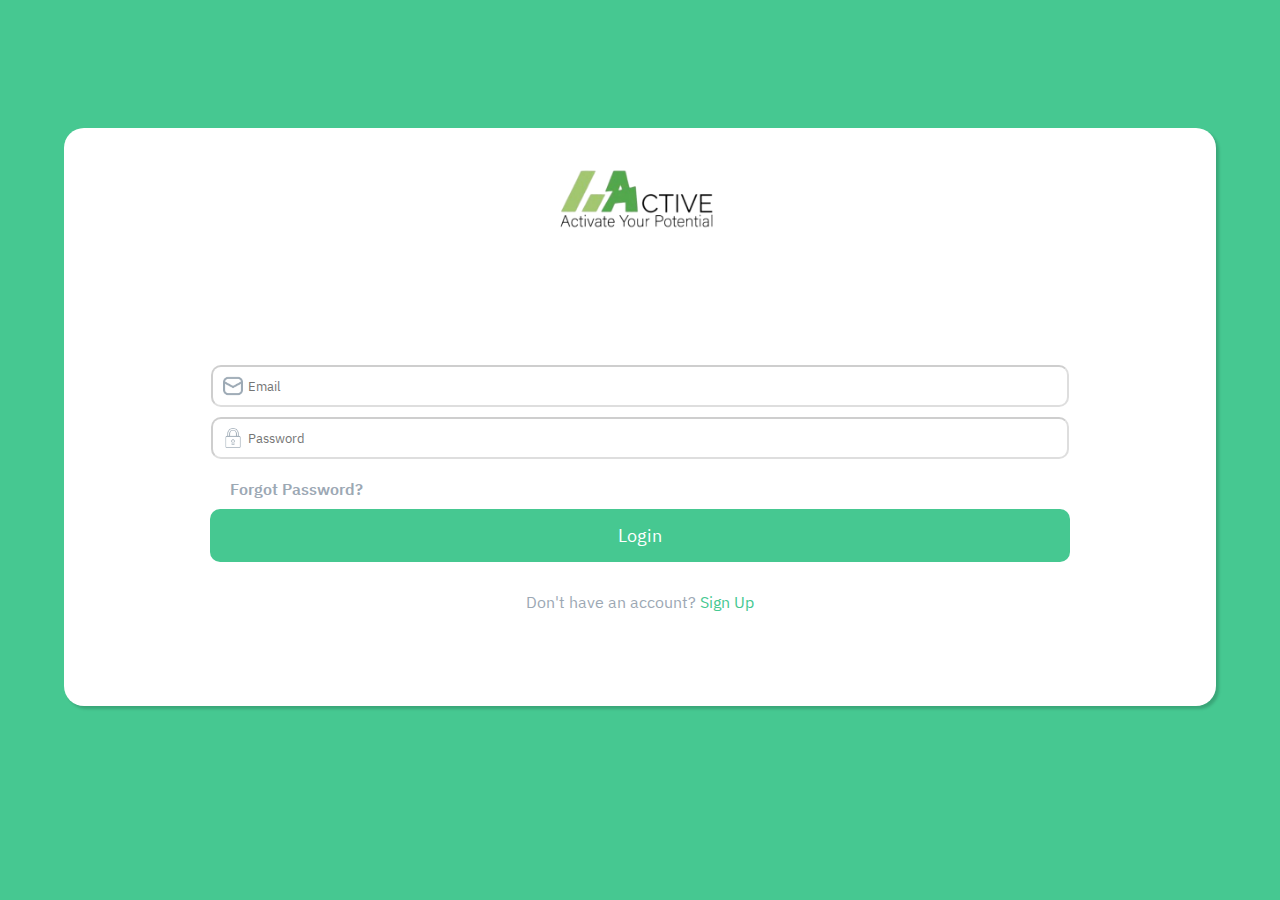
==== index.html @ 02cd75c8 "done" ====
<!DOCTYPE html>
<html lang="en">
  <head>
    <meta charset="UTF-8" />
    <meta http-equiv="X-UA-Compatible" content="IE=edge" />
    <meta name="viewport" content="width=device-width, initial-scale=1.0" />
    <link rel="stylesheet" href="./assets/styles.css" />
    <link
      rel="shortcut icon"
      type="image/x-icon"
      href="./assets/images/logo.png"
    />
    <title>Active</title>
  </head>
  <body>
    <main class="top">
      <img src="./assets/images/logo.png" alt="Active" width="200" />

      <form class="login-form">
        <input type="email" placeholder="Email" class="email-input" required />
        <input
          type="password"
          placeholder="Password"
          class="password-input"
          required
        />
        <a href="#" class="forgot">Forgot Password?</a>
        <a href="./homepage.html" class="submitButton" style="font-size: large">Login</a>
          
        </a>
      </form>
      <p class="no-account">Don't have an account? <a href="#">Sign Up</a></p>
    </main>
  </body>
</html>
---- assets/styles.css ----
@font-face {
  font-family: ActiveFont-Regular;
  src: url(./fonts/IBMPlexSans-Regular.ttf);
}

@font-face {
  font-family: ActiveFont-SemiBold;
  src: url(./fonts/IBMPlexSans-SemiBold.ttf);
}

@font-face {
  font-family: ActiveFont-Bold;
  src: url(./fonts/IBMPlexSans-Bold.ttf);
}

* {
  font-family: ActiveFont-Regular;
  margin: 0;
}

body {
  display: flex;
  flex-direction: column;
  background: rgb(70, 200, 145);
}

main {
  margin-top: 50%;
  margin-left: 5vw;
  margin-right: 5vw;
  border-radius: 20px;
  background-color: white;
  padding: 10px;
  box-shadow: 3px 3px 3px rgba(0, 0, 0, 0.171);
}

main img {
  margin-top: 30px;
  margin-bottom: 10vw;
}

main,
.login-form {
  display: flex;
  flex-direction: column;
  align-items: center;
}

main {
  align-items: center;
}

a {
  text-decoration: none;
}

.login-form .forgot {
  margin-top: 10px;
  margin-bottom: 10px;
  align-self: flex-start;
  color: rgb(156, 168, 180);
  font-family: ActiveFont-SemiBold;
}

.login-form input,
.submitButton {
  width: 100%;
}

.login-form {
  width: 80%;
}

.email-input,
.password-input {
  background-repeat: no-repeat;
  background-size: 20px;
  background-position: 10px;
  border-radius: 10px;
  border-color: rgba(0, 0, 0, 0.192);
  margin-bottom: 10px;
  padding: 10px 0px 10px 35px;
  color: rgb(156, 168, 180);
}

.email-input {
  background-image: url(./images/mail.png);
}

.password-input {
  background-image: url(./images/lock.png);
}

.submitButton {
  border: none;
  border-radius: 10px;
  background-color: rgb(70, 200, 145);
  padding: 15px 20px 15px 20px;
  color: white;
  text-align: center;
}

.no-account {
  padding: 30px;
  align-self: center;
  background-color: white;
  color: rgb(156, 168, 180);
}

.no-account a {
  color: rgb(70, 200, 145);
}

@media screen and (min-width: 600px) {
  main {
    margin-top: 25%;
  }
}

@media screen and (min-width: 769px) {
  main {
    margin-top: 10%;
    padding: 5vw;
    padding-top: 0;
  }
}
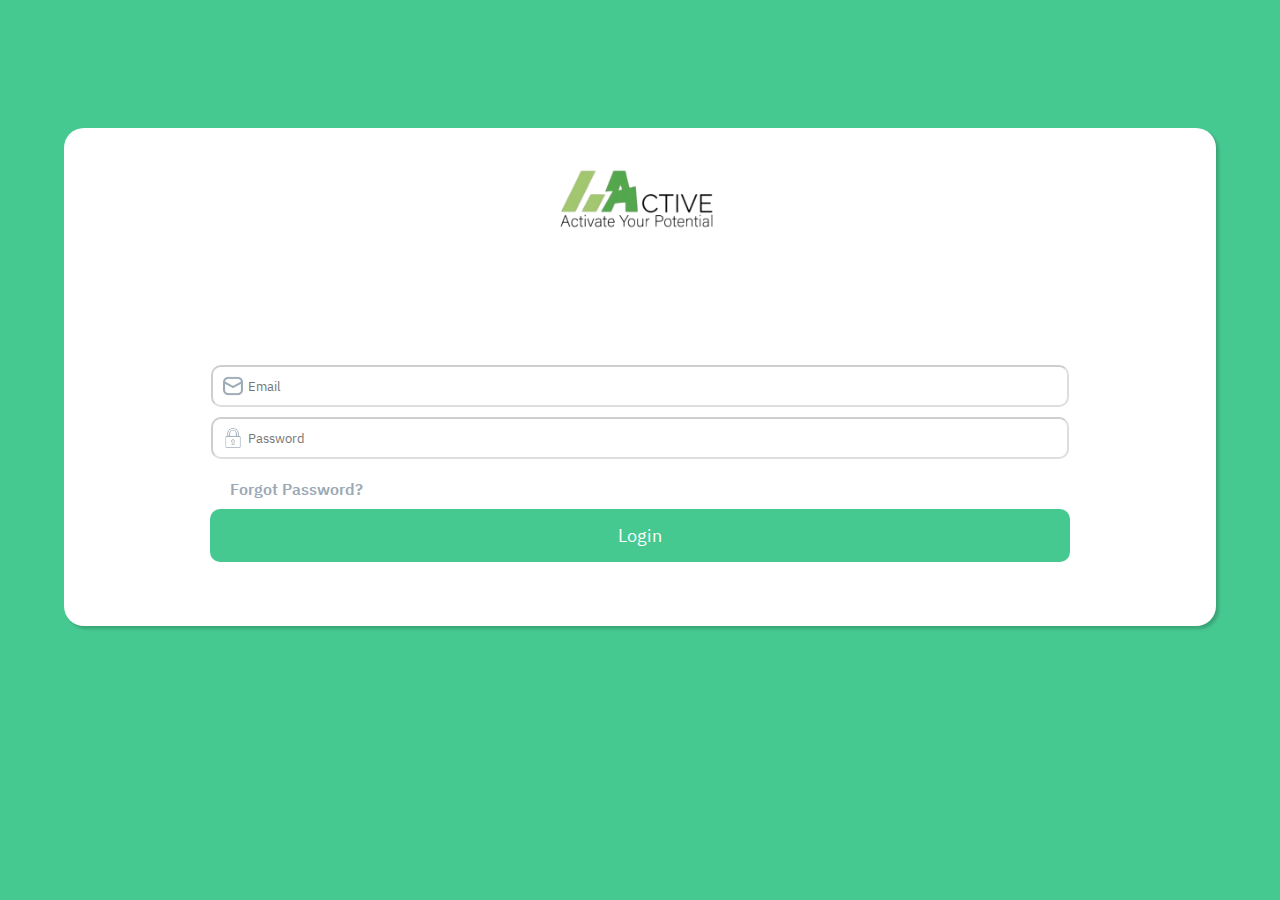
==== commit c08449bb: "little tweaks" ====
--- a/index.html
+++ b/index.html
@@ -29,7 +29,6 @@
           
         </a>
       </form>
-      <p class="no-account">Don't have an account? <a href="#">Sign Up</a></p>
     </main>
   </body>
 </html>
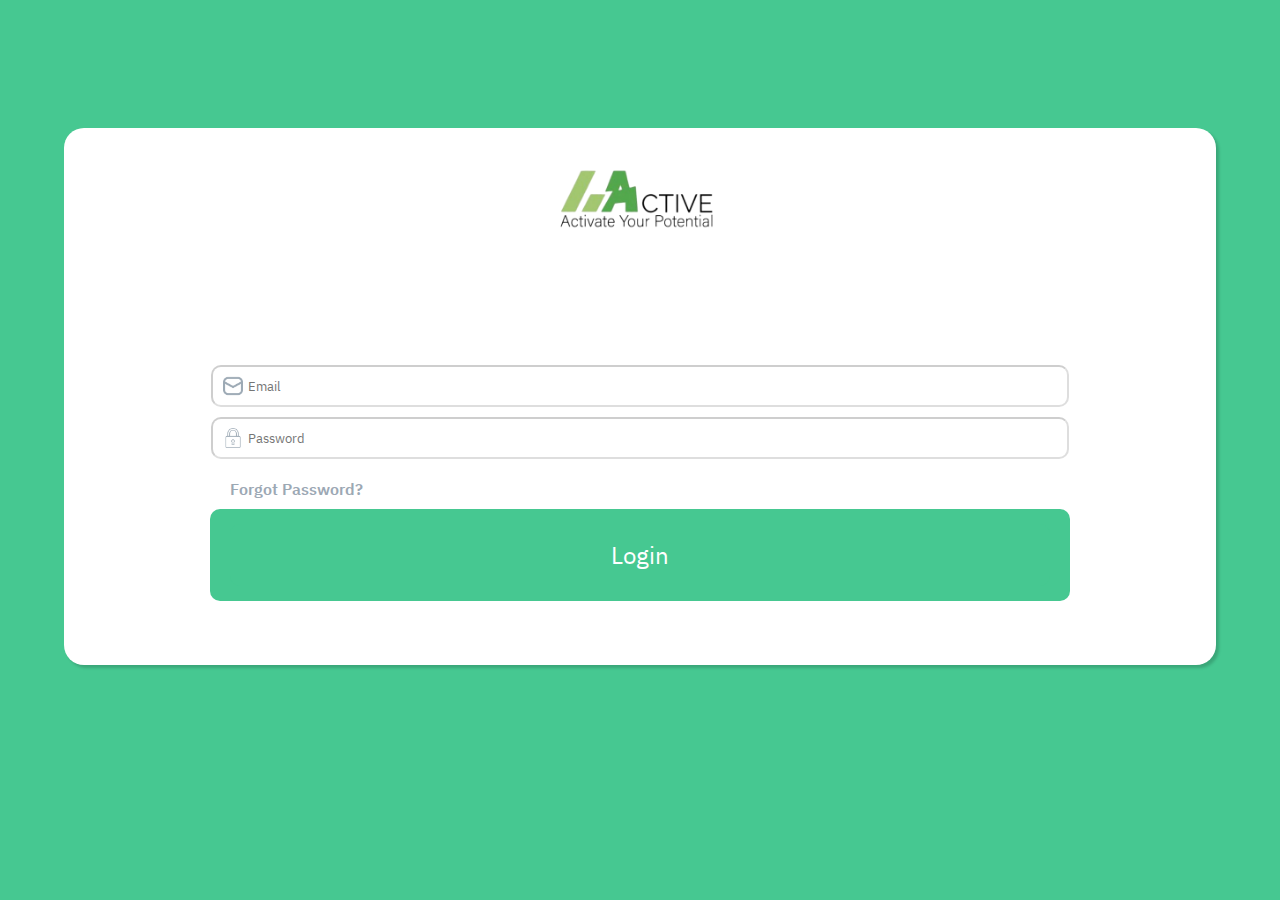
==== commit 2f796d32: "one last tweak" ====
--- a/index.html
+++ b/index.html
@@ -25,8 +25,13 @@
           required
         />
         <a href="#" class="forgot">Forgot Password?</a>
-        <a href="./homepage.html" class="submitButton" style="font-size: large">Login</a>
-          
+        <a href="./homepage.html" class="submitButton" style="font-size: large">
+          <input
+            type="submit"
+            value="Login"
+            class="submitButton"
+            style="font-size: x-large"
+          />
         </a>
       </form>
     </main>
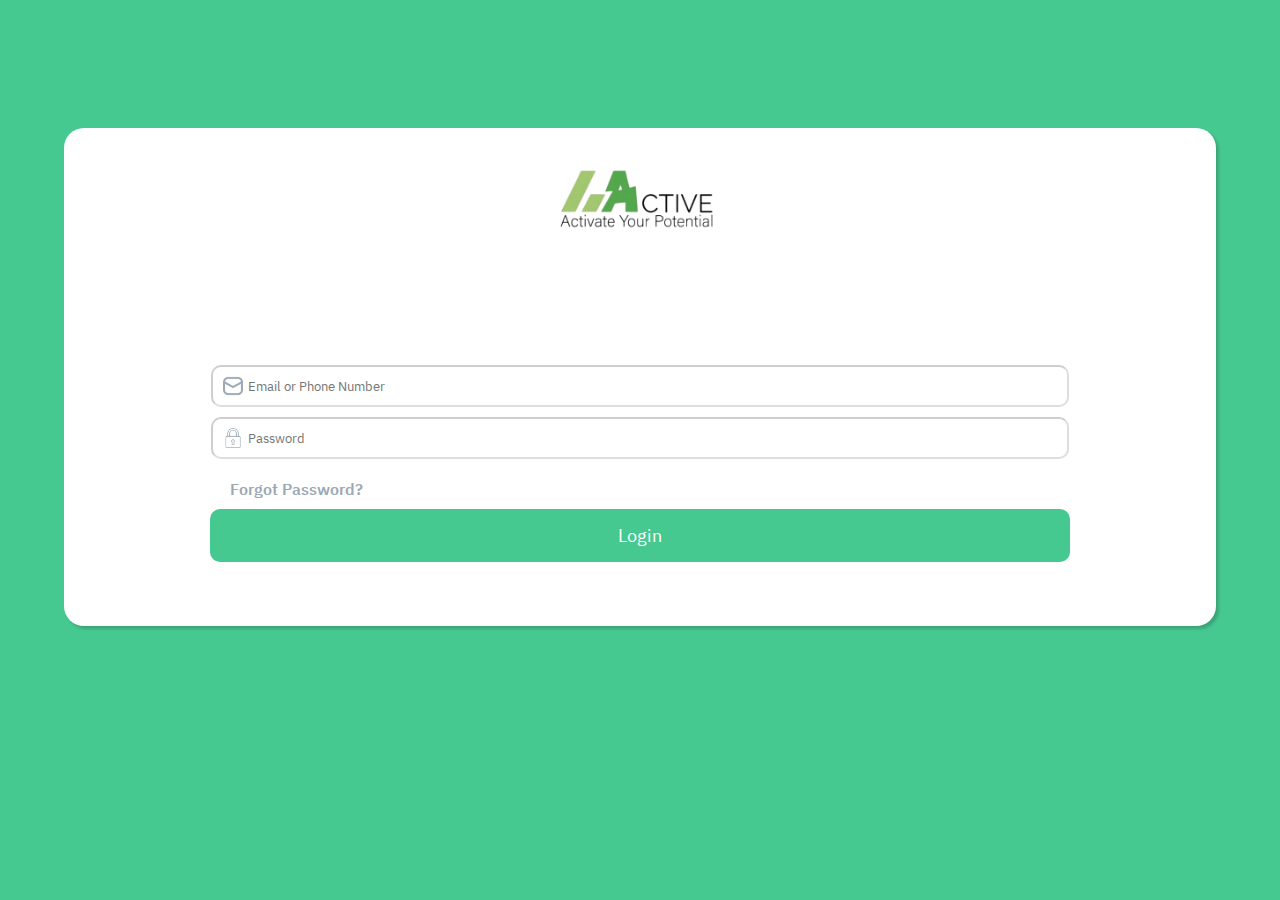
==== commit 4199753c: "final final tweaks" ====
--- a/index.html
+++ b/index.html
@@ -17,7 +17,12 @@
       <img src="./assets/images/logo.png" alt="Active" width="200" />
 
       <form class="login-form">
-        <input type="email" placeholder="Email" class="email-input" required />
+        <input
+          type="email"
+          placeholder="Email or Phone Number"
+          class="email-input"
+          required
+        />
         <input
           type="password"
           placeholder="Password"
@@ -26,12 +31,7 @@
         />
         <a href="#" class="forgot">Forgot Password?</a>
         <a href="./homepage.html" class="submitButton" style="font-size: large">
-          <input
-            type="submit"
-            value="Login"
-            class="submitButton"
-            style="font-size: x-large"
-          />
+          Login
         </a>
       </form>
     </main>
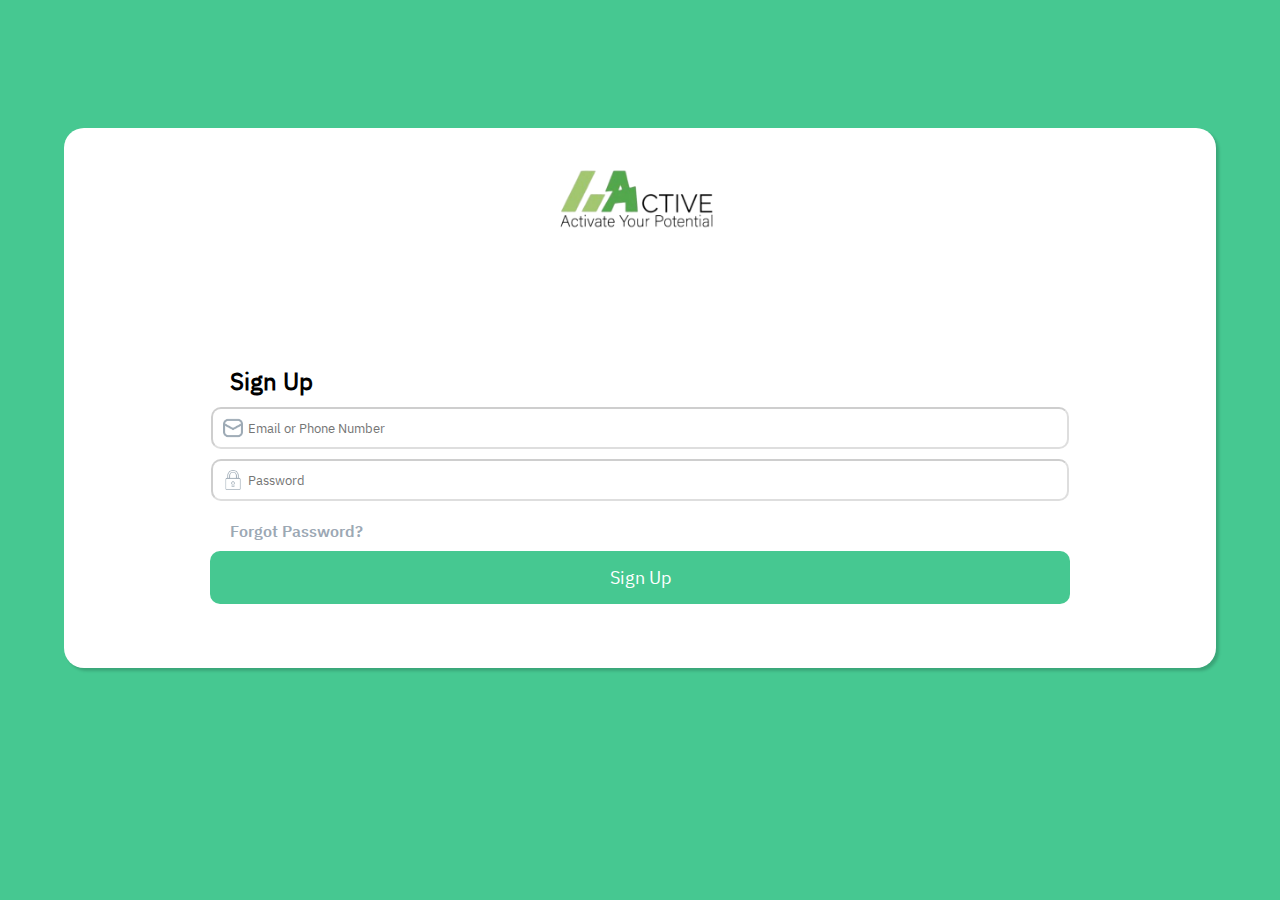
==== commit e09958d3: "done" ====
--- a/index.html
+++ b/index.html
@@ -15,8 +15,13 @@
   <body>
     <main class="top">
       <img src="./assets/images/logo.png" alt="Active" width="200" />
-
       <form class="login-form">
+        <h2
+          class="signuptitle"
+          style="align-self: flex-start; margin-bottom: 10px"
+        >
+          Sign Up
+        </h2>
         <input
           type="email"
           placeholder="Email or Phone Number"
@@ -31,7 +36,7 @@
         />
         <a href="#" class="forgot">Forgot Password?</a>
         <a href="./homepage.html" class="submitButton" style="font-size: large">
-          Login
+          Sign Up
         </a>
       </form>
     </main>
